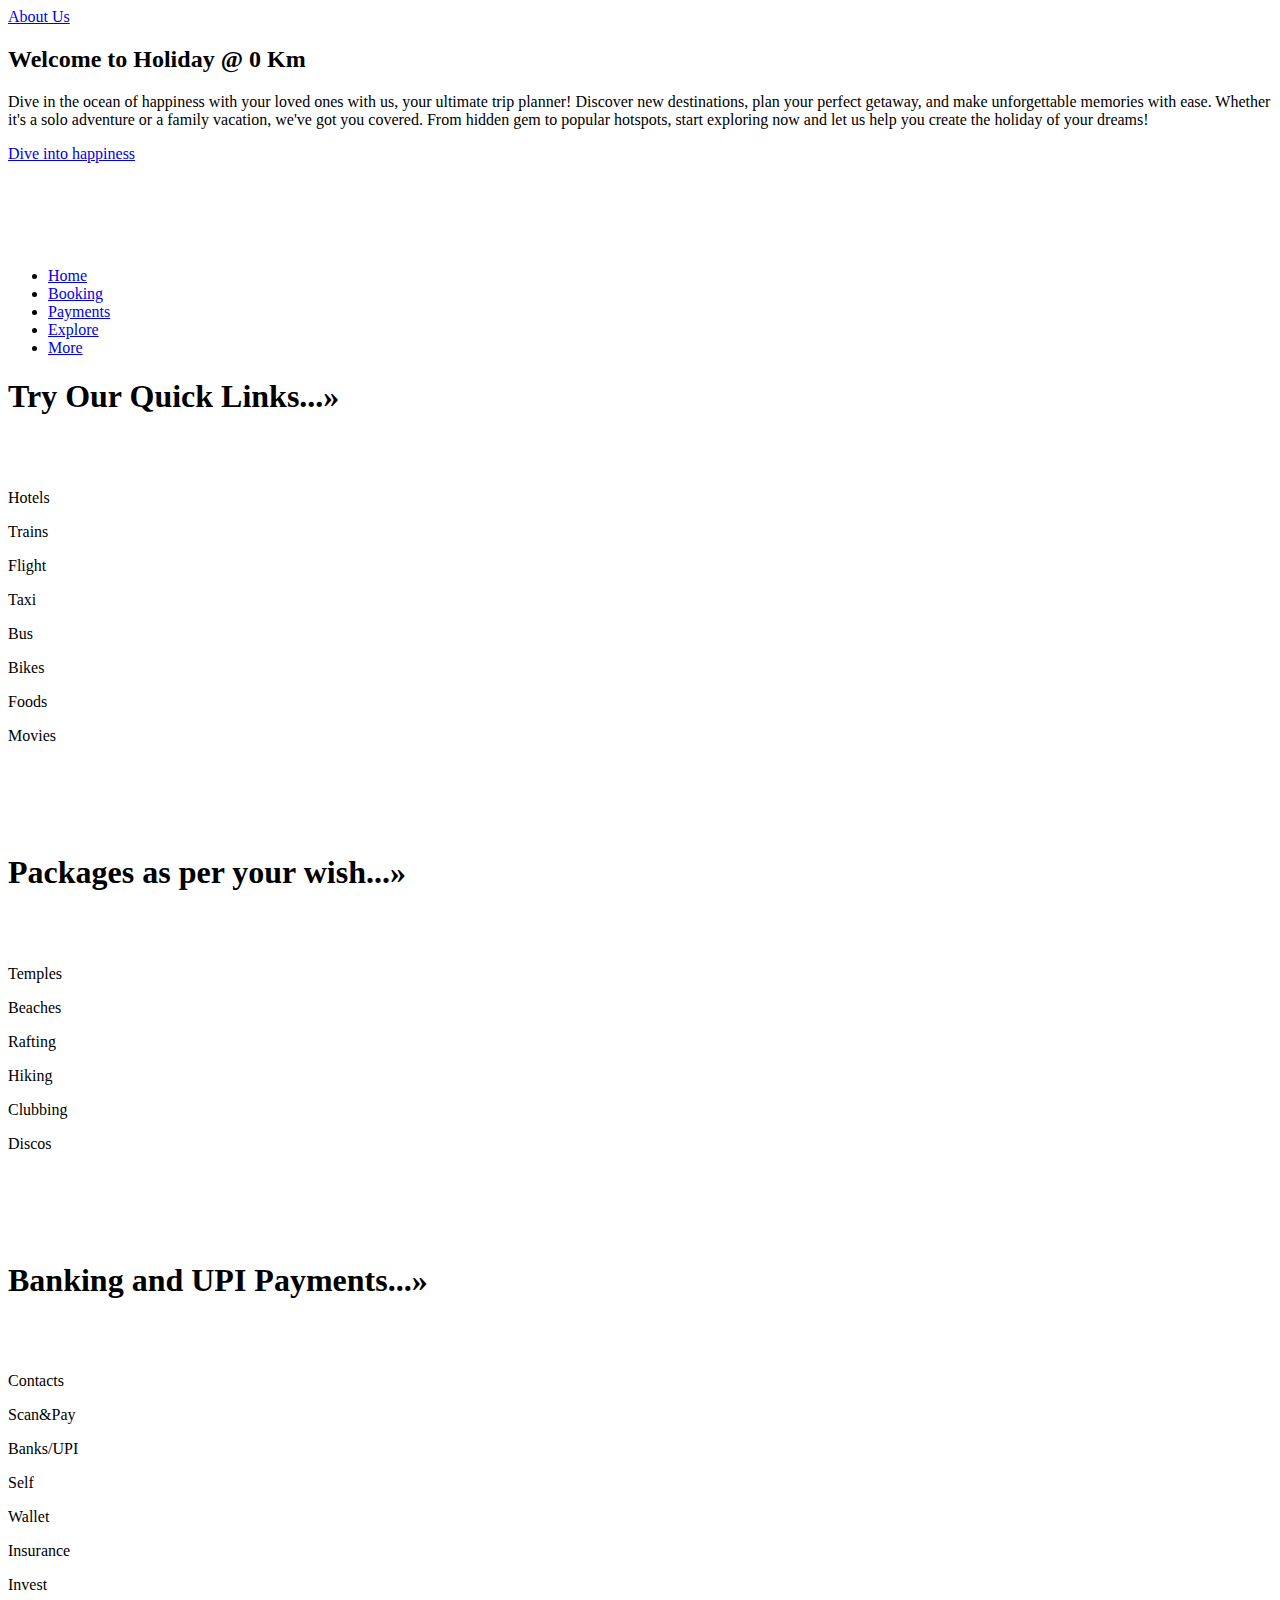
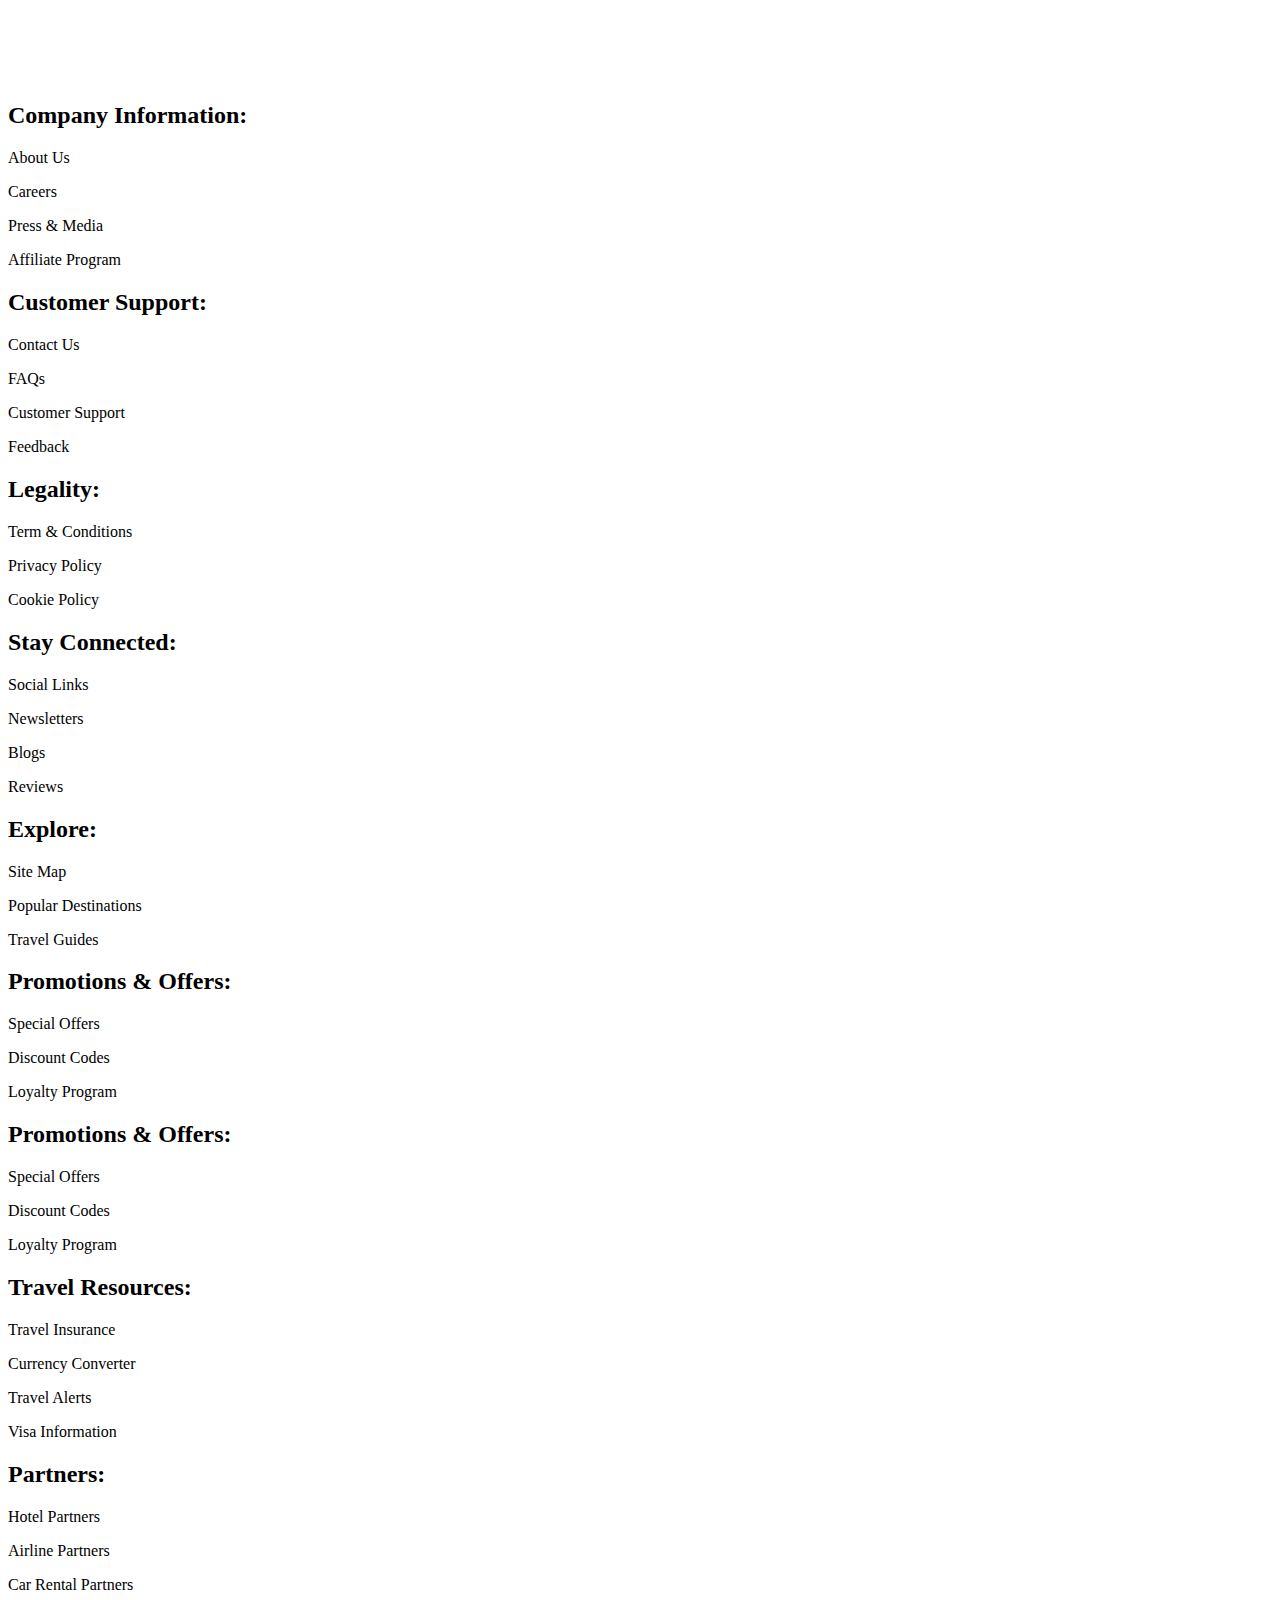
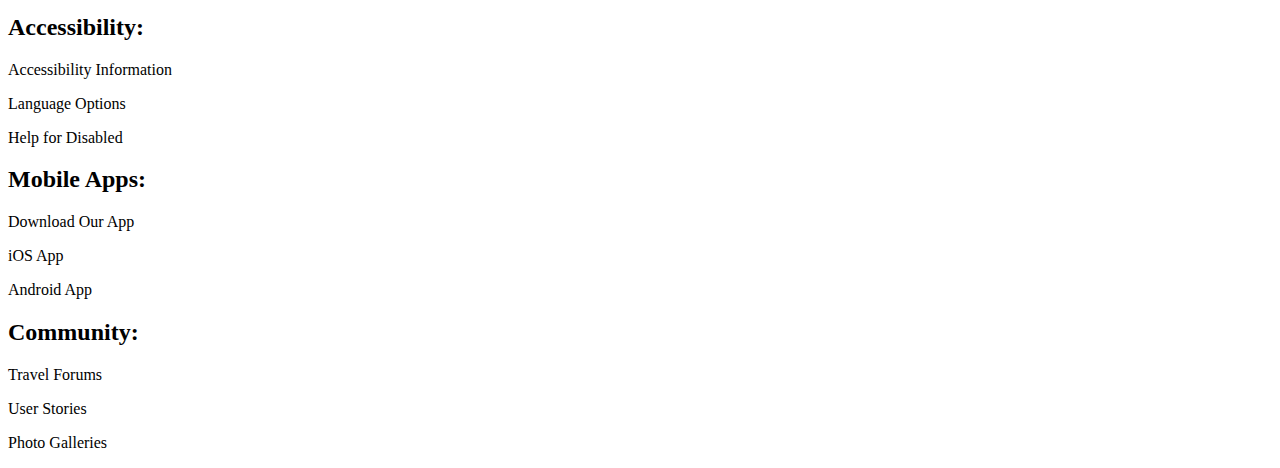
==== index.html @ febde145 "Index file uploaded" ====
<!DOCTYPE html>

<html>
<head>
  <meta name="keywords" content="booking, hotel booking, trip planner">
  <meta name="description" content="We are here plan for your trip that you'll remember for lifetime.">
  <meta name="author" content="Amrit Ranjan">
  <meta http-equiv="CONTENT-TYPE" content="text/html; charset=UTF-8">
  <title>HolidayAt0</title>
  <link rel="website icon" type="png" href="/storage/emulated/0/Pictures/Picsart/Picsart_24-06-14_05-33-51-232.png">
  <link src="http://maxcdn.bootstrapcdn.com/font-awesome/4.1.0/css/font-awesome.min.css" rel="stylesheet">
  <link rel="stylesheet" href="https://cdnjs.cloudflare.com/ajax/libs/font-awesome/6.5.2/css/all.min.css" integrity="sha512-SnH5WK+bZxgPHs44uWIX+LLJAJ9/2PkPKZ5QiAj6Ta86w+fsb2TkcmfRyVX3pBnMFcV7oQPJkl9QevSCWr3W6A==" crossorigin="anonymous" referrerpolicy="no-referrer" />
  <link rel="stylesheet" href="HolidayAt0.css">

</head>
<body>
  <div class="bg">
  <div class="nav">
    <i class="fa-solid fa-location-dot" id="location-btn"></i>
    <div id="location-info" class="location-info"></div>
    <div class="about-btn"><a href="More.html">About Us</a></div>
  </div>
  <div class="welcome">
    <h2>Welcome to Holiday @ 0 Km</h2>
  </div>
  <div class="message">
    <p>Dive in the ocean of happiness with your loved ones with us, your ultimate trip planner! Discover new destinations, plan your perfect getaway, and make unforgettable memories with ease. Whether it's a solo adventure or a family vacation, we've got you covered. From hidden gem to popular hotspots, start exploring now and let us help you create the holiday of your dreams!</p>
  </div>
  <div class="explore-btn">
    <p><a href="Explore.html">Dive into happiness</a></p>
  </div>
  </div>
  <br><br><br><br>
  
  <nav>
    <ul>
      <li><a href="Holidayat0.html"><i class="fa-solid fa-house"></i>Home</a></li>
      <li><a href="Booking.html"><i class="fa-solid fa-bed"></i>Booking</a></li>
      <li><a href="Payment.html"><i class="fa-solid fa-money-bill-1-wave"></i>Payments</a></li>
      <li><a href="Explore.html"><i class="fa-solid fa-magnifying-glass"></i>Explore</a></li>
      <li><a href="More.html"><i class="fa-solid fa-ellipsis-vertical"></i>More</a></li>
    </ul>
  </nav>
  
  
  <div class="links">
    <h1>Try Our Quick Links...»</h1>
    <br><br>
    <div class="ready-made">
      
      <div class="box">
    <i class="fa-solid fa-hotel"></i><p>Hotels</p></div>
      
      <div class="box">
    <i class="fa-solid fa-train"></i><p>Trains</p></div>
      
      <div class="box">
      <i class="fa-solid fa-plane-departure"></i><p>Flight</p></div>
      
      
      <div class="box">
    <i class="fa-solid fa-taxi"></i><p>Taxi</p></div>
        
      <div class="box">
      <i class="fa-solid fa-bus"></i><p>Bus</p></div>
      
      
        <div class="box">
    <i class="fa-solid fa-motorcycle"></i><p>Bikes</p></div>
          
          <div class="box">
    <i class="fa-solid fa-utensils"></i><p>Foods</p></div>
            
            <div class="box">
    <i class="fa-solid fa-film"></i><p>Movies</p></div>
    </div>
  </div>
  <br><br><br><br>
  
  <div class="Packages">
    <h1>Packages as per your wish...»</h1>
    <br><br>
    <div class="ready-made">
      
    <div class="box">
      <i class="fa-solid fa-gopuram"></i><p>Temples</p></div>
    
    <div class="box">
    <i class="fa-solid fa-umbrella-beach"></i><p>Beaches</p></div>
    
      <div class="box">
    <i class="fa-solid fa-person-swimming"></i><p>Rafting</p></div>
    
        <div class="box">
    <i class="fa-solid fa-person-hiking"></i><p>Hiking</p></div>
    
      <div class="box">
      <i class="fa-solid fa-champagne-glasses"></i><p>Clubbing</p></div>
    
    <div class="box">
    <i class="fa-solid fa-drum"></i><p>Discos</p></div>
    </div>
  </div>
  <br><br><br><br>
  
  
  <div class="payments">
    <h1>Banking and UPI Payments...»</h1>
    <br><br>
    <div class="ready-made">
      
    <div class="box">
      <i class="fa-solid fa-id-card"></i><p>Contacts</p></div>
      
      <div class="box">
      <i class="fa-solid fa-qrcode"></i></i><p>Scan&Pay</p></div>
    
    <div class="box">
    <i class="fa-solid fa-building-columns"></i><p>Banks/UPI</p></div>
    
      <div class="box">
        <i class="fa-solid fa-repeat"></i><p>Self</p></div>
      
      <div class="box">
      <i class="fa-solid fa-wallet"></i><p>Wallet</p></div>
    
    <div class="box">
      <i class="fa-solid fa-car-burst"></i><p>Insurance</p></div>
    
    <div class="box">
    <i class="fa-solid fa-money-bill-trend-up"></i><p>Invest</p></div>
  </div>
  <br><br><br><br>
  
  
  <div class="footer">
    <div class="info">
      <h2>Company Information:</h2>
      <p>About Us</p>
      <p>Careers</p>
      <p>Press & Media</p>
        <p>Affiliate Program</p>
    </div>
    
    <div class="support">
      <h2>Customer Support:</h2>
      <p>Contact Us</p>
      <p>FAQs</p>
      <p>Customer Support</p>
        <p>Feedback</p>
    </div>
    
    <div class="legal">
      <h2>Legality:</h2>
      <p>Term & Conditions</p>
      <p>Privacy Policy</p>
      <p>Cookie Policy</p>
    </div>
    
    <div class="social">
      <h2>Stay Connected:</h2>
      <p>Social Links</p>
      <p>Newsletters</p>
      <p>Blogs</p>
      <p>Reviews</p>
    </div>
    
    <div class="explore">
  <h2>Explore:</h2>
  <p>Site Map</p>
  <p>Popular Destinations</p>
  <p>Travel Guides</p>
</div>

<div class="promotions">
  <h2>Promotions & Offers:</h2>
  <p>Special Offers</p>
  <p>Discount Codes</p>
  <p>Loyalty Program</p>
</div>
    
    <div class="promotions">
  <h2>Promotions & Offers:</h2>
  <p>Special Offers</p>
  <p>Discount Codes</p>
  <p>Loyalty Program</p>
</div>

<div class="travel-resources">
  <h2>Travel Resources:</h2>
  <p>Travel Insurance</p>
  <p>Currency Converter</p>
  <p>Travel Alerts</p>
  <p>Visa Information</p>
</div>

<div class="partners">
  <h2>Partners:</h2>
  <p>Hotel Partners</p>
  <p>Airline Partners</p>
  <p>Car Rental Partners</p>
</div>

<div class="accessibility">
  <h2>Accessibility:</h2>
  <p>Accessibility Information</p>
  <p>Language Options</p>
  <p>Help for Disabled</p>
</div>

<div class="mobile-apps">
  <h2>Mobile Apps:</h2>
  <p>Download Our App</p>
  <p>iOS App</p>
  <p>Android App</p>
</div>

<div class="community">
  <h2>Community:</h2>
  <p>Travel Forums</p>
  <p>User Stories</p>
  <p>Photo Galleries</p>
</div>
  </div>
  
  
<script>
    document.getElementById('location-btn').addEventListener('click', function() {
        if (navigator.geolocation) {
            navigator.geolocation.getCurrentPosition(function(position) {
                let lat = position.coords.latitude;
                let lon = position.coords.longitude;
                document.getElementById('location-btn').textContent = 'Lat: ' + lat + ', Long: ' + lon;
            }, function(error) {
                document.getElementById('location-btn').textContent = 'Unable to retrieve location. Error: ' + error.message;
            });
        } else {
            document.getElementById('location-btn').textContent = 'Geolocation is not supported by this browser.';
        }
    });
    </script>
</body>
</html>
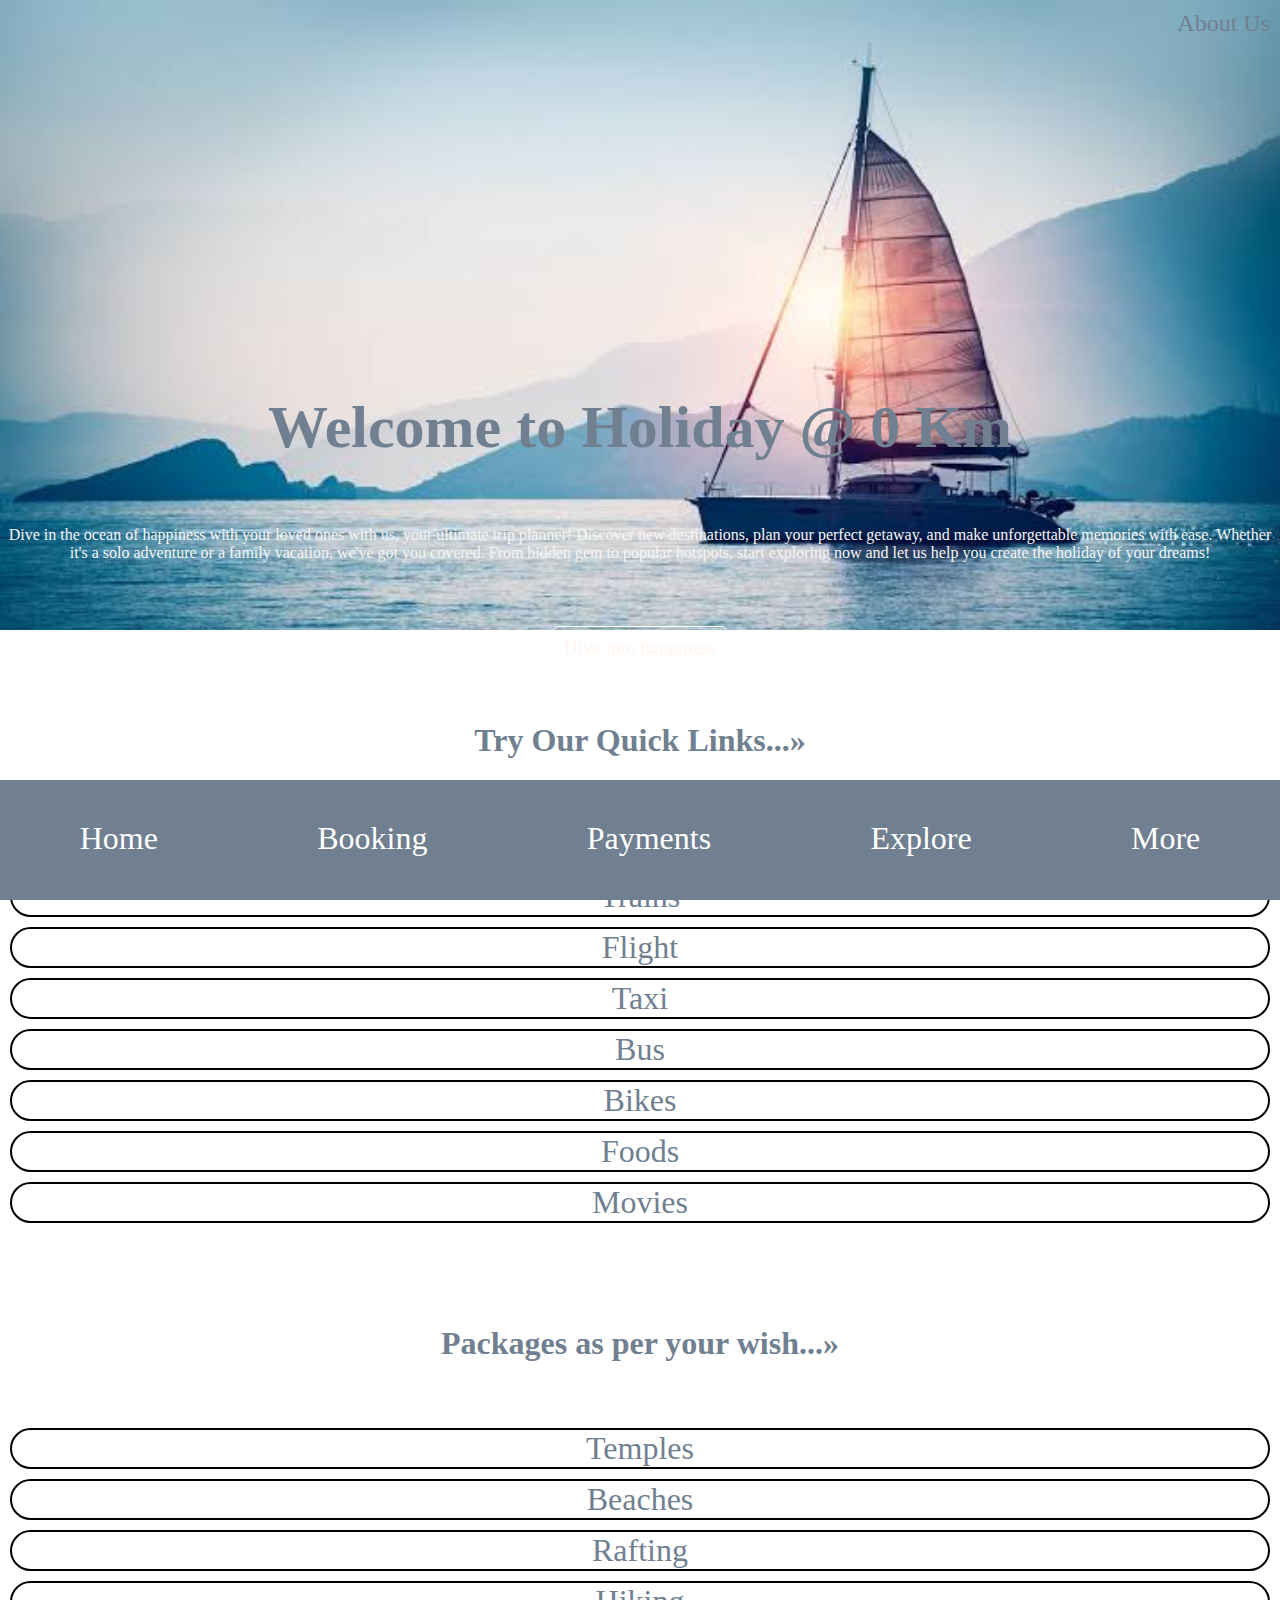
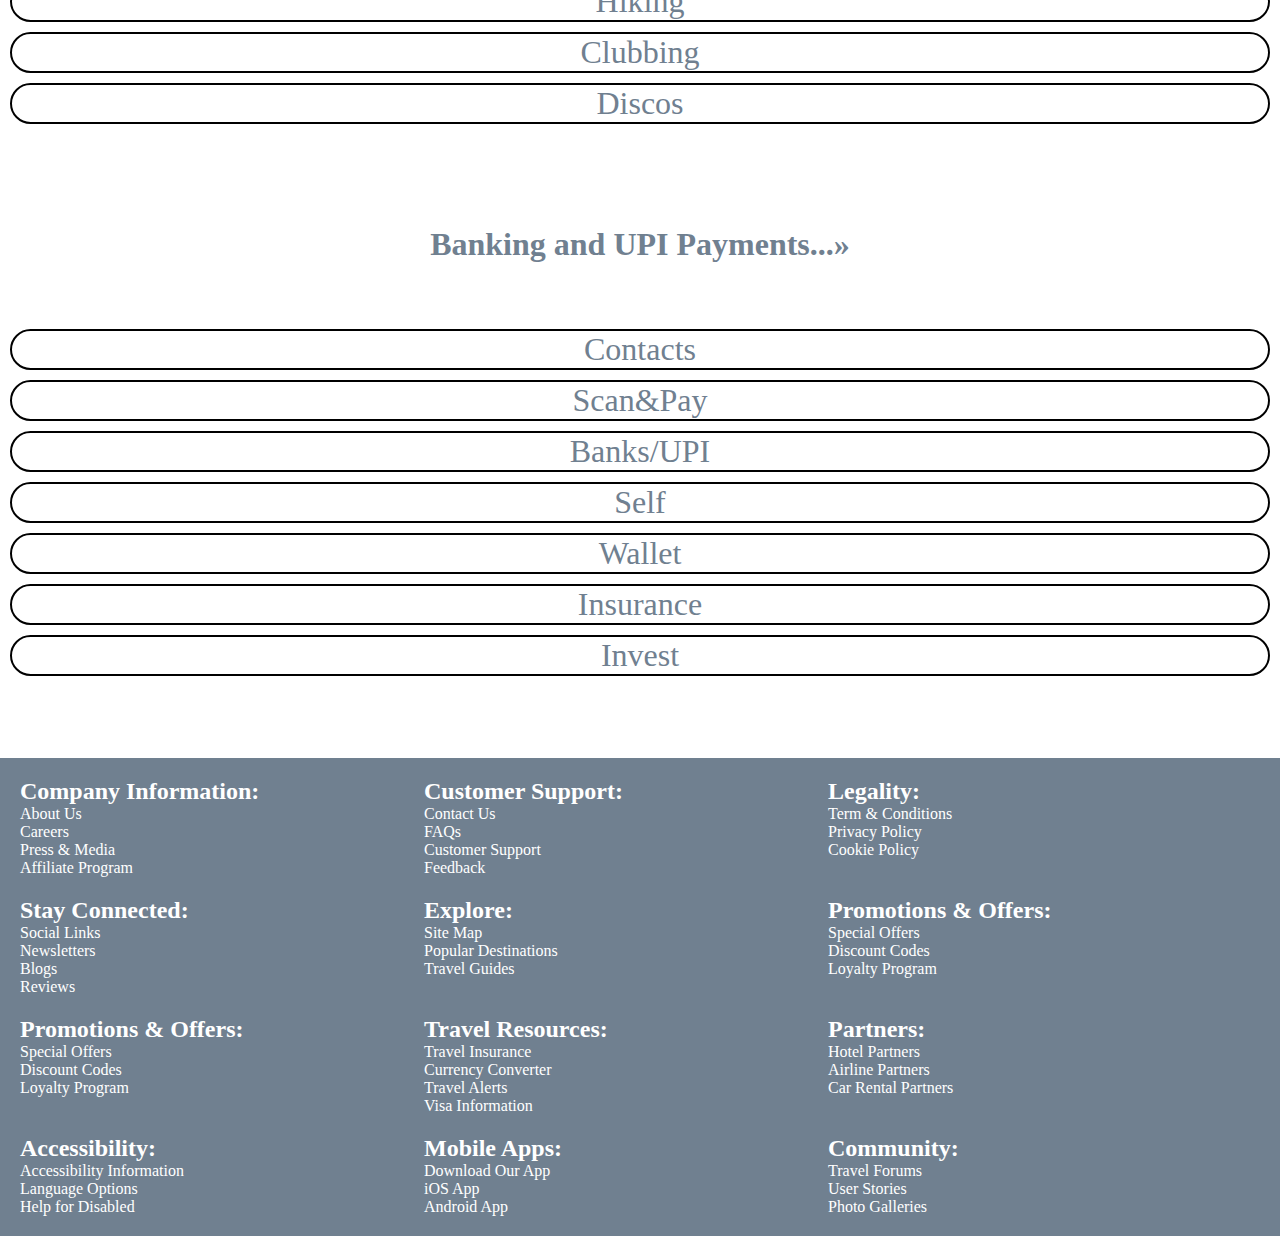
==== commit 773ea2e8: "Update index.html" ====
--- a/index.html
+++ b/index.html
@@ -34,11 +34,11 @@
   
   <nav>
     <ul>
-      <li><a href="Holidayat0.html"><i class="fa-solid fa-house"></i>Home</a></li>
-      <li><a href="Booking.html"><i class="fa-solid fa-bed"></i>Booking</a></li>
-      <li><a href="Payment.html"><i class="fa-solid fa-money-bill-1-wave"></i>Payments</a></li>
-      <li><a href="Explore.html"><i class="fa-solid fa-magnifying-glass"></i>Explore</a></li>
-      <li><a href="More.html"><i class="fa-solid fa-ellipsis-vertical"></i>More</a></li>
+      <li><a href="index.html"><i class="fa-solid fa-house"></i>Home</a></li>
+      <li><a href="booking.html"><i class="fa-solid fa-bed"></i>Booking</a></li>
+      <li><a href="payment.html"><i class="fa-solid fa-money-bill-1-wave"></i>Payments</a></li>
+      <li><a href="explore.html"><i class="fa-solid fa-magnifying-glass"></i>Explore</a></li>
+      <li><a href="more.html"><i class="fa-solid fa-ellipsis-vertical"></i>More</a></li>
     </ul>
   </nav>
   
--- a/HolidayAt0.css
+++ b/HolidayAt0.css
@@ -0,0 +1,149 @@
+*{
+  margin: 0;
+  padding: 0;
+}
+.bg{
+  background-image: url('images (12).jpeg');
+  background-size: cover;
+  height: 630px;
+  width: 100%;
+  text-align: center;
+}
+.nav{
+  width: 100%;
+  display: flex;
+  justify-content: space-between;
+  font-size: 1.5rem;
+}
+.nav i{
+  color: slategrey;
+  margin: 10px;
+}
+.nav i:hover{
+  color: white;
+  font-size: 1.7rem;
+}
+.location-info{
+  color: slategrey
+}
+.about-btn{
+  color: slategrey;
+  margin: 10px;
+}
+.about-btn a{
+  text-decoration: none;
+  color: slategrey;
+}
+.about-btn a:hover{
+  color: white;
+  font-size: 1.7rem;
+}
+.welcome{
+  margin-top: 27%;
+  display: flex;
+  justify-content: space-around;
+  color: slategrey;
+  font-size: 2.5rem;
+}
+.message{
+  color: whitesmoke;
+  margin-top: 5%;
+}
+.welcome:hover{
+  color: seashell;
+}
+.explore-btn{
+  margin-top: 5%;
+  display: flex;
+  justify-content: space-around;
+}
+.explore-btn p{
+  font-size: 1.2rem;
+  color: seashell;
+  border: 1.5px solid white;
+  border-radius: 5px;
+  padding: 10px;
+  background: transparent;
+}
+.explore-btn a{
+  text-decoration: none;
+  color: seashell;
+}
+.explore-btn p:hover{
+  color: white;
+  background-color: slategrey;
+}
+nav{
+  background-color: slategrey;
+  height: 120px;
+  width: 100%;
+  text-align: center;
+  position: fixed;
+  bottom: 0;
+}
+nav ul{
+  list-style: none;
+  display: flex;
+  justify-content: space-around;
+}
+nav a{
+  text-decoration: none;
+  color: white;
+}
+nav li a{
+  margin-top: 40px;
+  color: white;
+  font-size: 2rem;
+  display: flex;
+  flex-direction: column;
+}
+nav li a:hover{
+  color: black;
+  filter: blur(10px);
+}
+.links h1{
+  margin: 20px;
+  text-align: center;
+  color: slategrey
+}
+.box{
+  border: 2px solid black;
+  border-radius: 70px;
+  margin: 10px;
+}
+.box:hover{
+  color: white;
+  font-size: 12rem;
+  background-color: slategrey;
+}
+.Packages h1{
+  margin: 20px;
+  text-align: center;
+  color: slategrey
+}
+.ready-made{
+  font-size: 8rem;
+  color: slategrey;
+  text-align: center;
+}
+.ready-made p{
+  font-size: 2rem;
+}
+.payments h1{
+  margin: 20px;
+  text-align: center;
+  color: slategrey
+}
+.footer{
+  display: flex;
+  flex-wrap: wrap;
+  width: 100%;
+  height: 100%;
+  background-color: slategrey;
+  color: white;
+  padding: 10px;
+}
+.footer div{
+  width: 30%;
+  margin: 10px;
+}
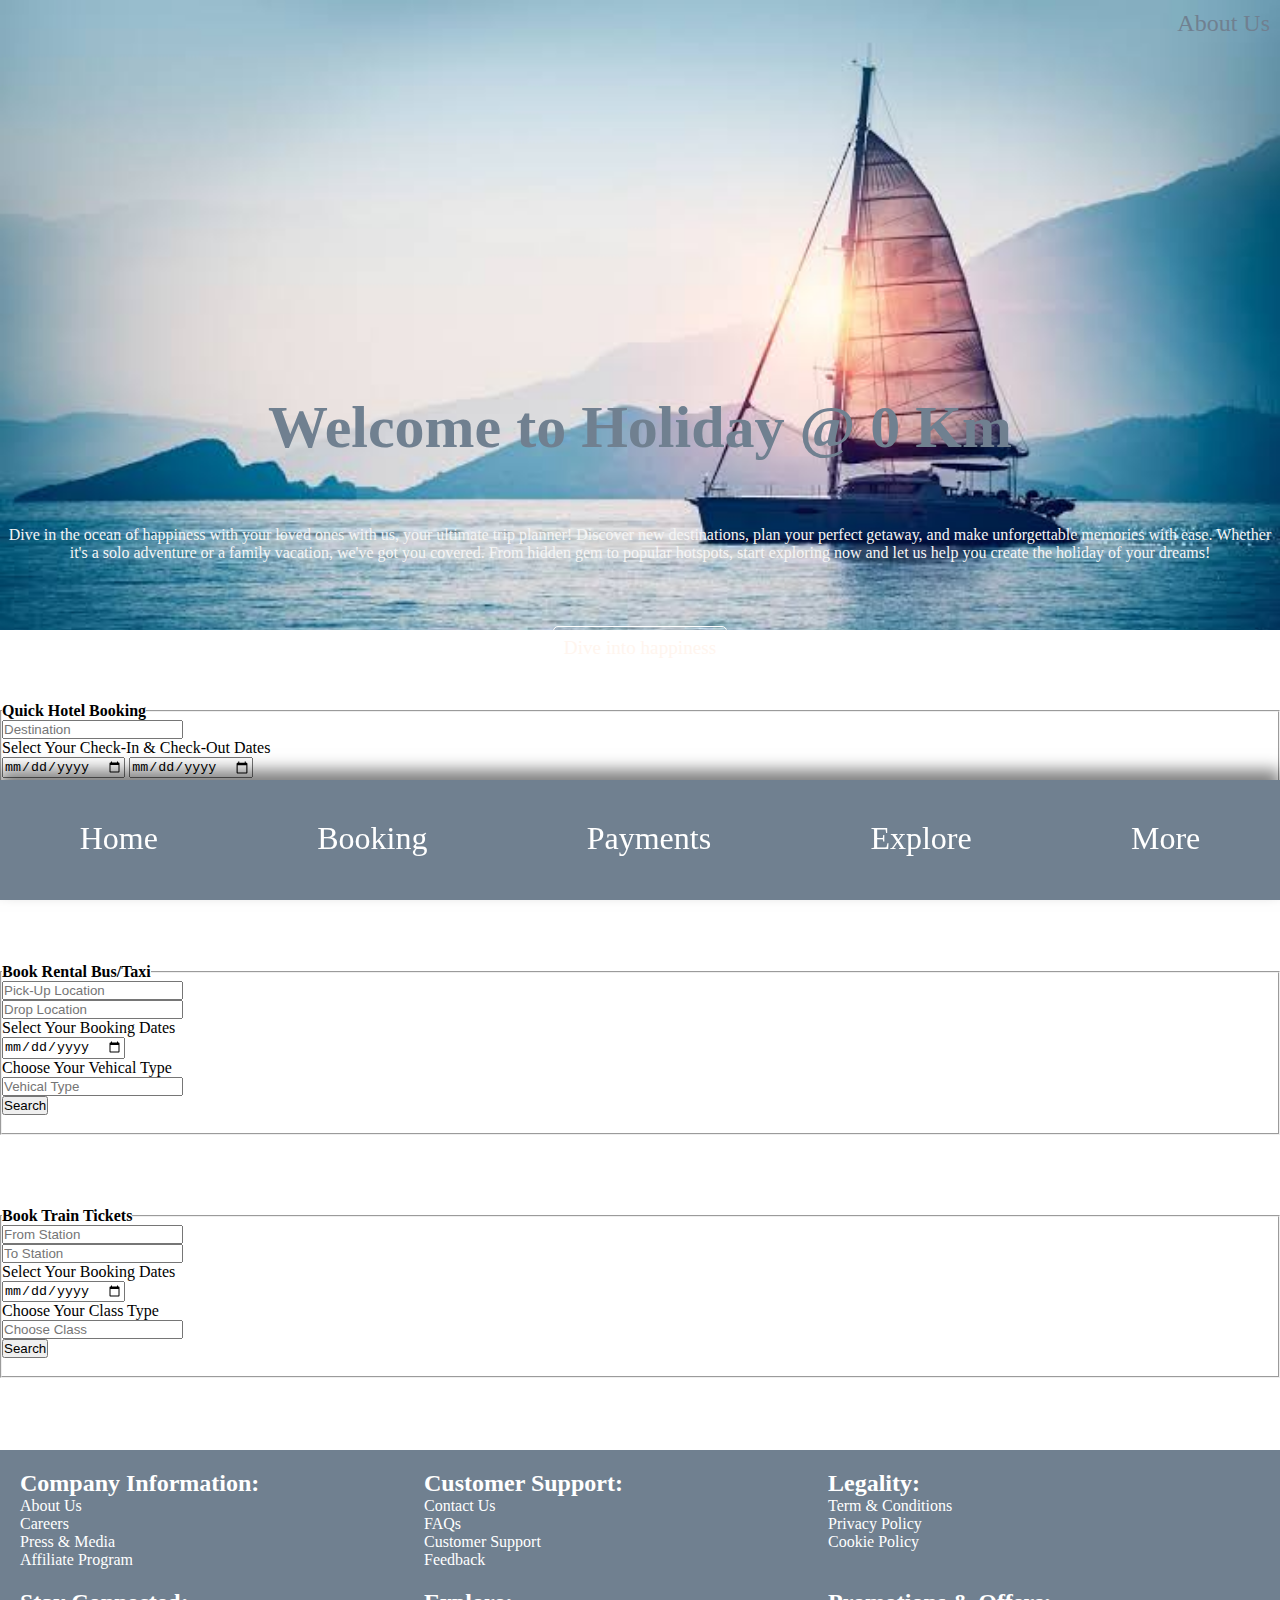
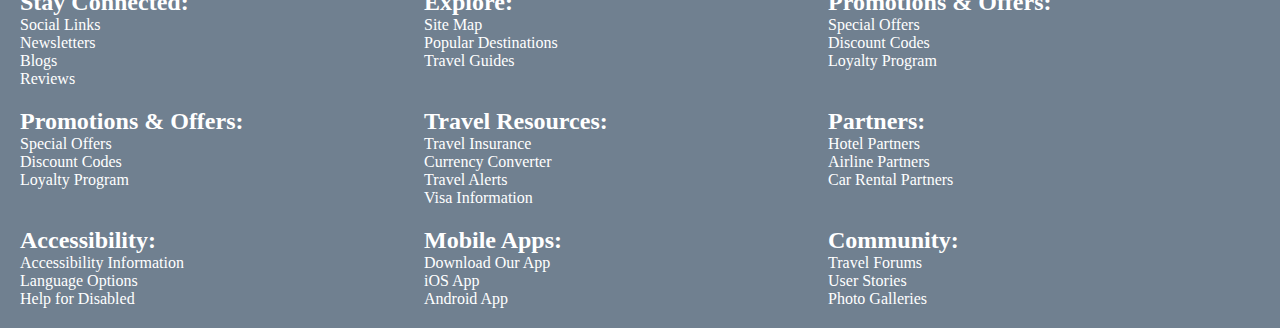
==== commit 81274405: "Change of index.html" ====
--- a/index.html
+++ b/index.html
@@ -18,7 +18,7 @@
   <div class="nav">
     <i class="fa-solid fa-location-dot" id="location-btn"></i>
     <div id="location-info" class="location-info"></div>
-    <div class="about-btn"><a href="More.html">About Us</a></div>
+    <div class="about-btn"><a href="more.html">About Us</a></div>
   </div>
   <div class="welcome">
     <h2>Welcome to Holiday @ 0 Km</h2>
@@ -27,7 +27,7 @@
     <p>Dive in the ocean of happiness with your loved ones with us, your ultimate trip planner! Discover new destinations, plan your perfect getaway, and make unforgettable memories with ease. Whether it's a solo adventure or a family vacation, we've got you covered. From hidden gem to popular hotspots, start exploring now and let us help you create the holiday of your dreams!</p>
   </div>
   <div class="explore-btn">
-    <p><a href="Explore.html">Dive into happiness</a></p>
+    <p><a href="explore.html">Dive into happiness</a></p>
   </div>
   </div>
   <br><br><br><br>
@@ -42,95 +42,254 @@
     </ul>
   </nav>
   
-  
-  <div class="links">
-    <h1>Try Our Quick Links...»</h1>
-    <br><br>
-    <div class="ready-made">
-      
-      <div class="box">
-    <i class="fa-solid fa-hotel"></i><p>Hotels</p></div>
-      
-      <div class="box">
-    <i class="fa-solid fa-train"></i><p>Trains</p></div>
-      
-      <div class="box">
-      <i class="fa-solid fa-plane-departure"></i><p>Flight</p></div>
-      
-      
-      <div class="box">
-    <i class="fa-solid fa-taxi"></i><p>Taxi</p></div>
-        
-      <div class="box">
-      <i class="fa-solid fa-bus"></i><p>Bus</p></div>
-      
-      
-        <div class="box">
-    <i class="fa-solid fa-motorcycle"></i><p>Bikes</p></div>
-          
-          <div class="box">
-    <i class="fa-solid fa-utensils"></i><p>Foods</p></div>
-            
-            <div class="box">
-    <i class="fa-solid fa-film"></i><p>Movies</p></div>
-    </div>
-  </div>
+  <fieldset>
+    <legend><strong>Quick Hotel Booking</strong></legend>
+  <div class="city-name">
+  <input placeholder="Destination" type="input" list="city" class="city">
+  <datalist id="city">
+ <!-- Tier 1 Cities -->
+<option value="Mumbai"></option>
+<option value="Delhi"></option>
+<option value="New Delhi"></option>
+<option value="Bengaluru"></option>
+<option value="Hyderabad"></option>
+<option value="Chennai"></option>
+<option value="Kolkata"></option>
+<option value="Pune"></option>
+<option value="Ahmedabad"></option>
+
+<!-- Tier 2 Cities -->
+<option value="Jaipur"></option>
+<option value="Lucknow"></option>
+<option value="Kanpur"></option>
+<option value="Nagpur"></option>
+<option value="Indore"></option>
+<option value="Bhopal"></option>
+<option value="Patna"></option>
+<option value="Ludhiana"></option>
+<option value="Coimbatore"></option>
+<option value="Agra"></option>
+<option value="Kochi"></option>
+<option value="Visakhapatnam"></option>
+<option value="Surat"></option>
+<option value="Vadodara"></option>
+<option value="Ranchi"></option>
+<option value="Varanasi"></option>
+<option value="Gurgaon"></option>
+<option value="Noida"></option>
+
+<!-- Tier 3 Cities -->
+<option value="Ajmer"></option>
+<option value="Gwalior"></option>
+<option value="Jabalpur"></option>
+<option value="Udaipur"></option>
+<option value="Kota"></option>
+<option value="Mysore"></option>
+<option value="Jamshedpur"></option>
+<option value="Rajkot"></option>
+<option value="Thiruvananthapuram"></option>
+<option value="Vijayawada"></option>
+<option value="Raipur"></option>
+<option value="Allahabad (Prayagraj)"></option>
+<option value="Bhubaneswar"></option>
+<option value="Ara"></option>
+<option value="Sasaram"></option>
+<option value="Buxar"></option>
+<option value="Haldwani"></option>
+<option value="Pondicherry"></option></datalist></div>
+    
+    <div class="select-date">
+      <p>Select Your Check-In & Check-Out Dates</p>
+    <input type="date" placeholder="Check-In" class="date">
+    <input type="date" placeholder="Check-Out" class="date">
+    
+  </div>
+    <div class="people-count">
+      <p>Guest & Room</p>
+      <input placeholder="No. of Guest, room">
+    </div>
+    <div class="room-type">
+      <p>Choose Your Room Type</p>
+      <input placeholder="Room Type" list="type">
+      <datalist id="type">
+        <option value="Standard(₹700-900)"></option>
+        <option value="Premium (₹1200-1500)"></option>
+        <option value="Suit Rooms (₹2000-2500)"></option>
+    </div>
+    
+    <div class="S-btn"><button type="search" class="search-btn">Search</button></div>
+    
+    <br>
+    
+  </fieldset>
   <br><br><br><br>
-  
-  <div class="Packages">
-    <h1>Packages as per your wish...»</h1>
-    <br><br>
-    <div class="ready-made">
-      
-    <div class="box">
-      <i class="fa-solid fa-gopuram"></i><p>Temples</p></div>
-    
-    <div class="box">
-    <i class="fa-solid fa-umbrella-beach"></i><p>Beaches</p></div>
-    
-      <div class="box">
-    <i class="fa-solid fa-person-swimming"></i><p>Rafting</p></div>
-    
-        <div class="box">
-    <i class="fa-solid fa-person-hiking"></i><p>Hiking</p></div>
-    
-      <div class="box">
-      <i class="fa-solid fa-champagne-glasses"></i><p>Clubbing</p></div>
-    
-    <div class="box">
-    <i class="fa-solid fa-drum"></i><p>Discos</p></div>
-    </div>
-  </div>
+    
+    
+    
+    <fieldset>
+    <legend><strong>Book Rental Bus/Taxi</strong></legend>
+  <div class="bus/taxi">
+  <input placeholder="Pick-Up Location" type="input" list="city" class="city">
+    <div><i class="fa-solid fa-angles-down"></i></div>
+    <input placeholder="Drop Location" type="input" list="city" class="city">
+  <datalist id="city">
+ <!-- Tier 1 Cities -->
+<option value="Mumbai"></option>
+<option value="Delhi"></option>
+<option value="New Delhi"></option>
+<option value="Bengaluru"></option>
+<option value="Hyderabad"></option>
+<option value="Chennai"></option>
+<option value="Kolkata"></option>
+<option value="Pune"></option>
+<option value="Ahmedabad"></option>
+
+<!-- Tier 2 Cities -->
+<option value="Jaipur"></option>
+<option value="Lucknow"></option>
+<option value="Kanpur"></option>
+<option value="Nagpur"></option>
+<option value="Indore"></option>
+<option value="Bhopal"></option>
+<option value="Patna"></option>
+<option value="Ludhiana"></option>
+<option value="Coimbatore"></option>
+<option value="Agra"></option>
+<option value="Kochi"></option>
+<option value="Visakhapatnam"></option>
+<option value="Surat"></option>
+<option value="Vadodara"></option>
+<option value="Ranchi"></option>
+<option value="Varanasi"></option>
+<option value="Gurgaon"></option>
+<option value="Noida"></option>
+
+<!-- Tier 3 Cities -->
+<option value="Ajmer"></option>
+<option value="Gwalior"></option>
+<option value="Jabalpur"></option>
+<option value="Udaipur"></option>
+<option value="Kota"></option>
+<option value="Mysore"></option>
+<option value="Jamshedpur"></option>
+<option value="Rajkot"></option>
+<option value="Thiruvananthapuram"></option>
+<option value="Vijayawada"></option>
+<option value="Raipur"></option>
+<option value="Allahabad (Prayagraj)"></option>
+<option value="Bhubaneswar"></option>
+<option value="Ara"></option>
+<option value="Sasaram"></option>
+<option value="Buxar"></option>
+<option value="Haldwani"></option>
+<option value="Pondicherry"></option></datalist></div>
+    
+    <div class="select-date">
+      <p>Select Your Booking Dates</p>
+    <input type="date" placeholder="booking-date" class="date">
+    
+  </div>
+    
+    <div class="vehical-type">
+      <p>Choose Your Vehical Type</p>
+      <input placeholder="Vehical Type" list="v-type">
+      <datalist id="v-type">
+        <option value="Bike"></option>
+        <option value="Taxi"></option>
+        <option value="Bus"></option>
+    </div>
+    
+    <div class="S-btn"><button type="search" class="search-btn">Search</button></div>
+    
+    <br>
+    
+  </fieldset>
   <br><br><br><br>
   
-  
-  <div class="payments">
-    <h1>Banking and UPI Payments...»</h1>
-    <br><br>
-    <div class="ready-made">
-      
-    <div class="box">
-      <i class="fa-solid fa-id-card"></i><p>Contacts</p></div>
-      
-      <div class="box">
-      <i class="fa-solid fa-qrcode"></i></i><p>Scan&Pay</p></div>
-    
-    <div class="box">
-    <i class="fa-solid fa-building-columns"></i><p>Banks/UPI</p></div>
-    
-      <div class="box">
-        <i class="fa-solid fa-repeat"></i><p>Self</p></div>
-      
-      <div class="box">
-      <i class="fa-solid fa-wallet"></i><p>Wallet</p></div>
-    
-    <div class="box">
-      <i class="fa-solid fa-car-burst"></i><p>Insurance</p></div>
-    
-    <div class="box">
-    <i class="fa-solid fa-money-bill-trend-up"></i><p>Invest</p></div>
-  </div>
+  <fieldset>
+    <legend><strong>Book Train Tickets</strong></legend>
+  <div class="train">
+  <input placeholder="From Station" type="input" list="station" class="city">
+    <div><i class="fa-solid fa-angles-down"></i></div>
+    <input placeholder="To Station" type="input" list="station" class="city">
+  <datalist id="station">
+    <!-- Tier 1 Cities -->
+<option value="Mumbai-CSTM"></option>
+<option value="Delhi-NDLS"></option>
+<option value="Bengaluru-SBC"></option>
+<option value="Hyderabad-HYB"></option>
+<option value="Chennai-MAS"></option>
+<option value="Kolkata-HWH"></option>
+<option value="Pune-PUNE"></option>
+<option value="Ahmedabad-ADI"></option>
+
+<!-- Tier 2 Cities -->
+<option value="Jaipur-JP"></option>
+<option value="Lucknow-LKO"></option>
+<option value="Kanpur-CNB"></option>
+<option value="Nagpur-NGP"></option>
+<option value="Indore-INDB"></option>
+<option value="Bhopal-BPL"></option>
+<option value="Patna-PNBE"></option>
+<option value="Ludhiana-LDH"></option>
+<option value="Coimbatore-CBE"></option>
+<option value="Agra-AGC"></option>
+<option value="Kochi-ERS"></option>
+<option value="Visakhapatnam-VSKP"></option>
+<option value="Surat-ST"></option>
+<option value="Vadodara-BRC"></option>
+<option value="Ranchi-RNC"></option>
+<option value="Varanasi-BSB"></option>
+<option value="Gurgaon-GGN"></option>
+<option value="Noida-NOIDA"></option> <!-- Noida shares railway services with Delhi, usually coded as NDLS -->
+
+<!-- Tier 3 Cities -->
+<option value="Ajmer-AII"></option>
+<option value="Gwalior-GWL"></option>
+<option value="Jabalpur-JBP"></option>
+<option value="Udaipur-UDZ"></option>
+<option value="Kota-KOTA"></option>
+<option value="Mysore-MYS"></option>
+<option value="Jamshedpur-TATA"></option>
+<option value="Rajkot-RJT"></option>
+<option value="Thiruvananthapuram-TVC"></option>
+<option value="Vijayawada-BZA"></option>
+<option value="Raipur-R"></option>
+<option value="Allahabad (Prayagraj)-PRYJ"></option>
+<option value="Bhubaneswar-BBS"></option>
+<option value="Ara-ARA"></option>
+<option value="Sasaram-SSM"></option>
+<option value="Buxar-BXR"></option>
+<option value="Haldwani-HLW"></option>
+<option value="Pondicherry-PDY"></option></datalist></div>
+    
+    <div class="select-date">
+      <p>Select Your Booking Dates</p>
+    <input type="date" placeholder="booking-date" class="date">
+    
+  </div>
+    
+    <div class="class-type">
+      <p>Choose Your Class Type</p>
+      <input placeholder="Choose Class" list="c-type">
+      <datalist id="c-type">
+        <option value="1A-First AC"></option>
+<option value="2A-Second AC"></option>
+<option value="3A-Third AC"></option>
+<option value="CC-AC Chair Car"></option>
+<option value="SL-Sleeper Class"></option>
+<option value="2S-Second Seating"></option>
+<option value="EC-Executive Class"></option>
+<option value="GN-General Unreserved"></option>
+    </div>
+    
+    <div class="S-btn"><button type="search" class="search-btn">Search</button></div>
+    
+    <br>
+    
+  </fieldset>
   <br><br><br><br>
+  
   
   
   <div class="footer">
@@ -223,21 +382,30 @@
 </div>
   </div>
   
-  
-<script>
-    document.getElementById('location-btn').addEventListener('click', function() {
+  <script>
+    document.getElementById('location-btn').addEventListener('click', function () {
         if (navigator.geolocation) {
-            navigator.geolocation.getCurrentPosition(function(position) {
+            navigator.geolocation.getCurrentPosition(function (position) {
                 let lat = position.coords.latitude;
                 let lon = position.coords.longitude;
-                document.getElementById('location-btn').textContent = 'Lat: ' + lat + ', Long: ' + lon;
-            }, function(error) {
+                // Nominatim API ko call karo
+                fetch(`https://nominatim.openstreetmap.org/reverse?lat=${lat}&lon=${lon}&format=json`)
+                    .then(response => response.json())
+                    .then(data => {
+                        let cityName = data.address.city || data.address.town || data.address.village || "City not found";
+                        document.getElementById('location-btn').textContent = cityName;
+                    })
+                    .catch(error => {
+                        document.getElementById('location-btn').textContent = 'Error: ' + error.message;
+                    });
+            }, function (error) {
                 document.getElementById('location-btn').textContent = 'Unable to retrieve location. Error: ' + error.message;
             });
         } else {
             document.getElementById('location-btn').textContent = 'Geolocation is not supported by this browser.';
         }
     });
-    </script>
+</script>
+
 </body>
 </html>
--- a/HolidayAt0.css
+++ b/HolidayAt0.css
@@ -80,6 +80,7 @@
   text-align: center;
   position: fixed;
   bottom: 0;
+  box-shadow: 0 -10px 15px rgba(0, 0, 0, 0.5);
 }
 nav ul{
   list-style: none;
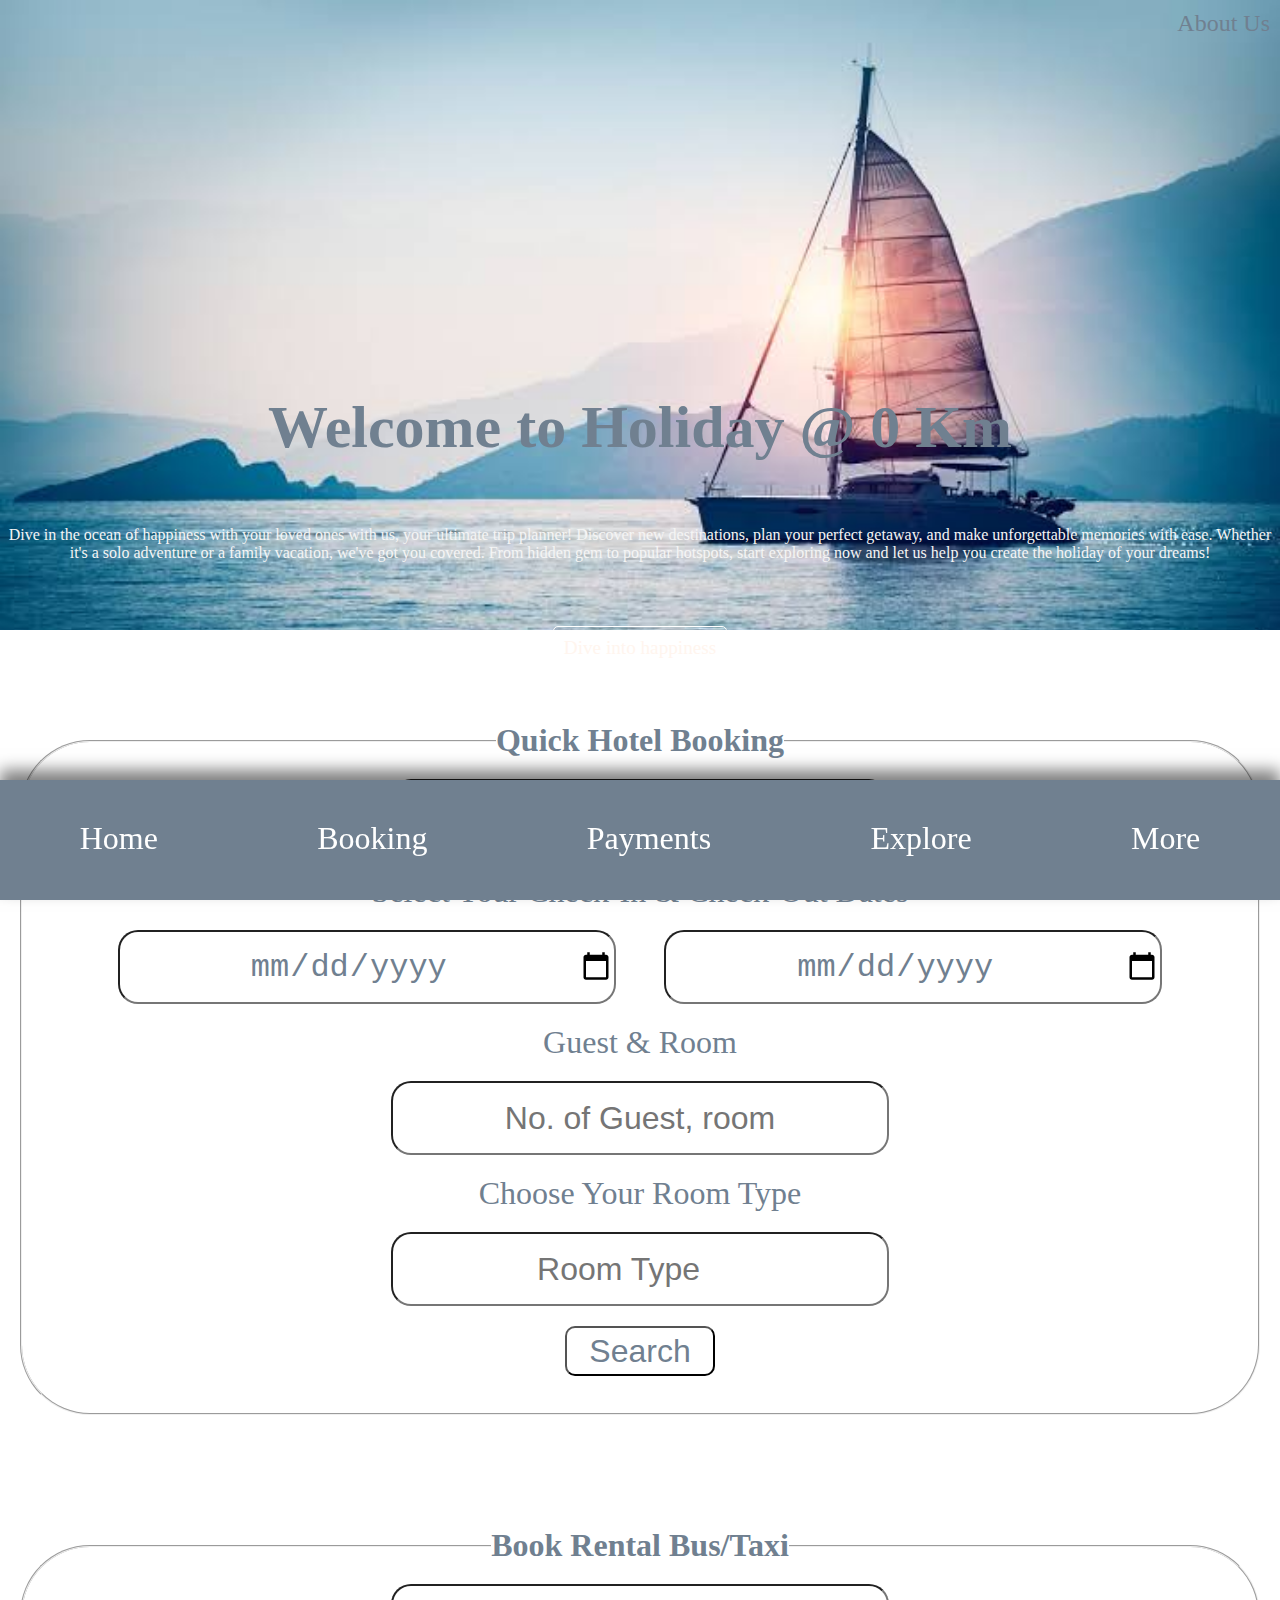
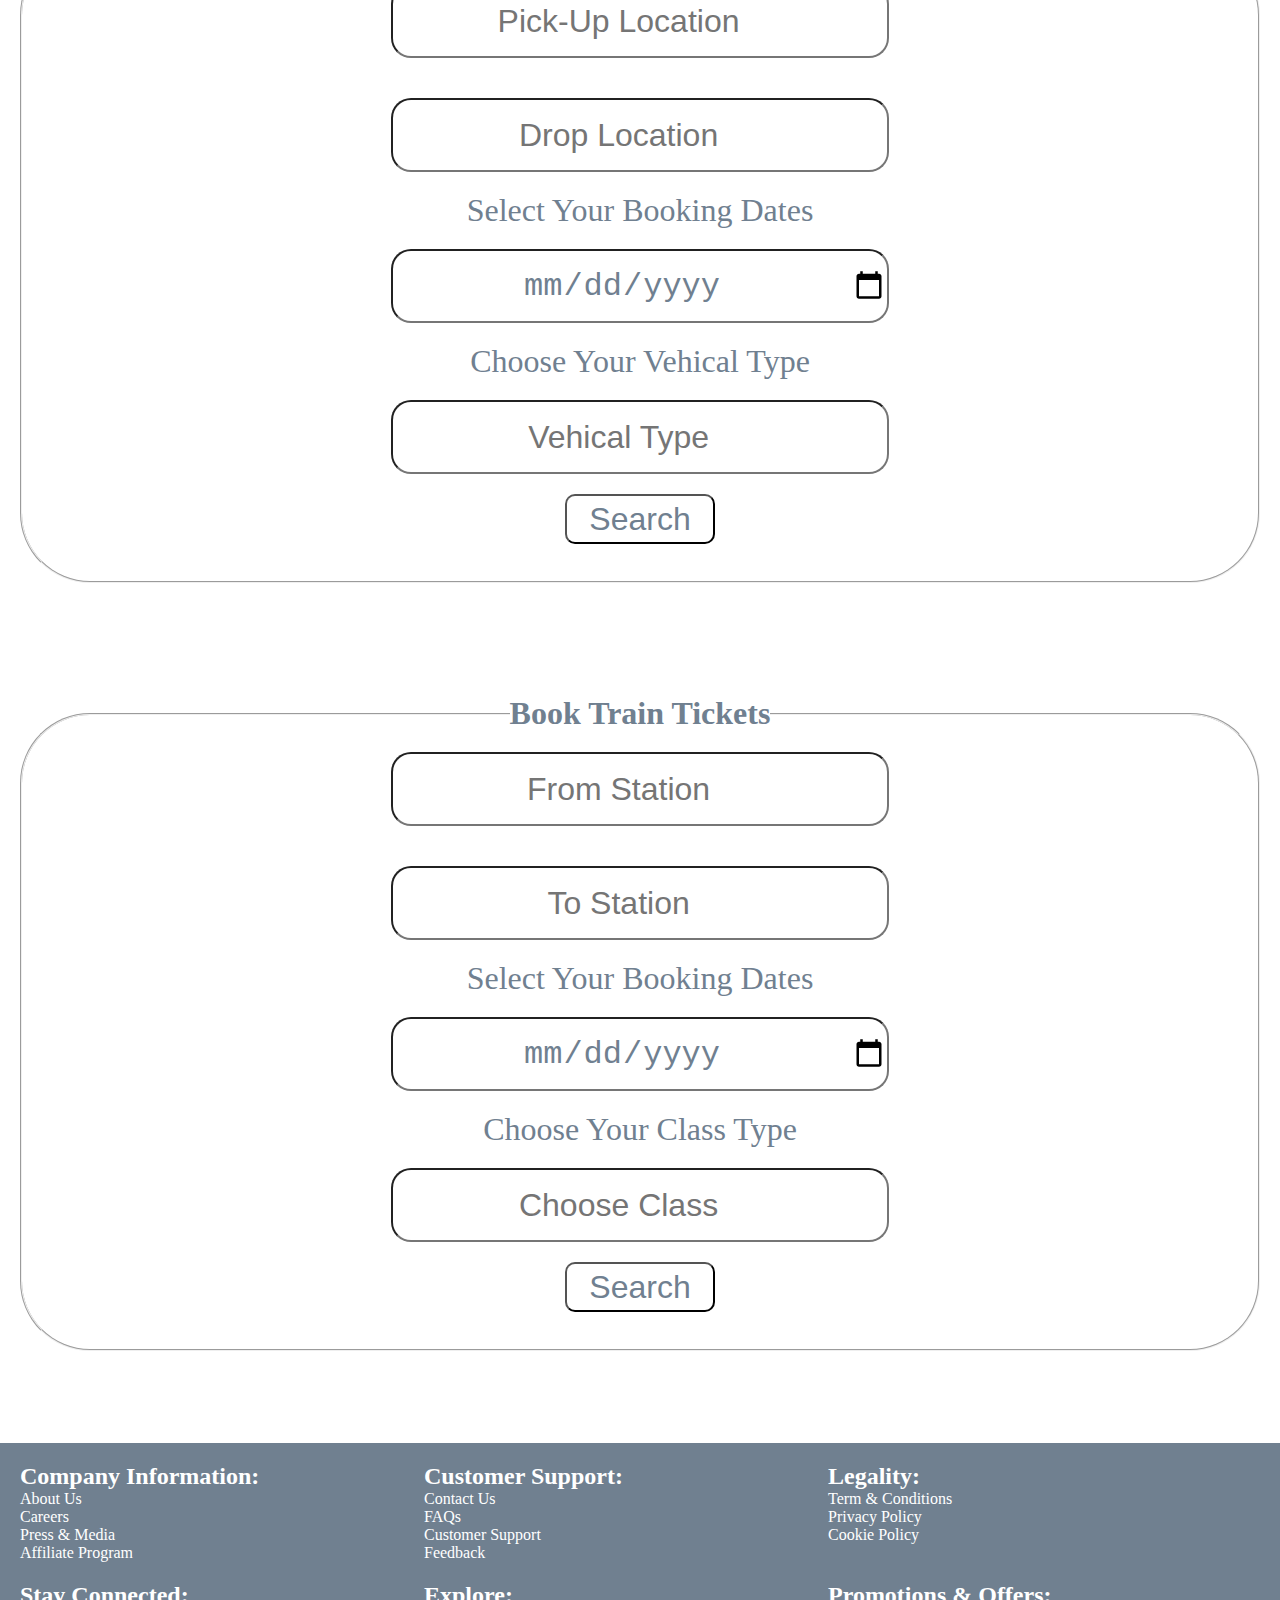
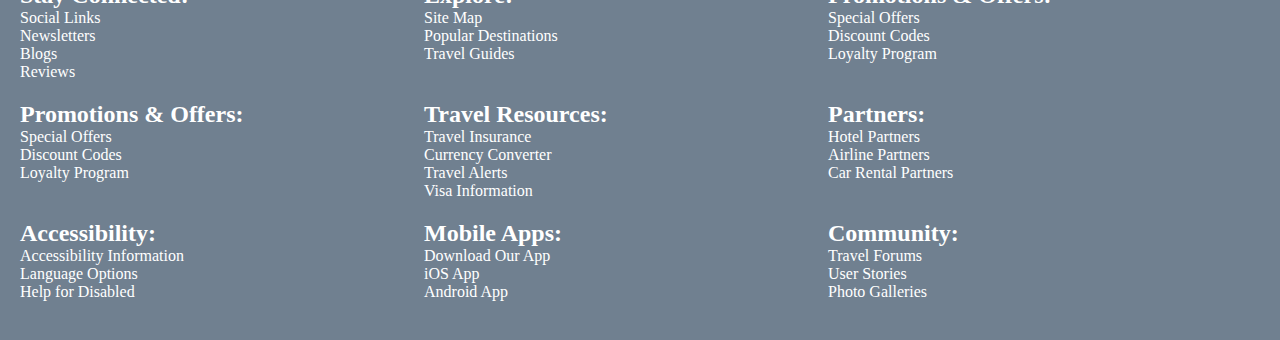
==== commit 8d4871bc: "Update index.html" ====
--- a/index.html
+++ b/index.html
@@ -380,6 +380,12 @@
   <p>User Stories</p>
   <p>Photo Galleries</p>
 </div>
+<pre>
+      
+      <br><br><br><br>
+      
+    </pre>
+    
   </div>
   
   <script>
--- a/HolidayAt0.css
+++ b/HolidayAt0.css
@@ -70,6 +70,45 @@
   color: seashell;
 }
 .explore-btn p:hover{
+  color: white;
+  background-color: slategrey;
+}
+fieldset{
+  text-align: center;
+  font-size: 2rem;
+  color: slategrey;
+  margin: 20px;
+  min-height: 300px;
+  border-radius: 70px;
+}
+input{
+  color: slategrey;
+  font-size: 2rem;
+  text-align: center;
+  min-width: 40%;
+  min-height: 70px;
+  margin: 20px;
+  border-radius: 20px;
+}
+.date{
+  background-color: white;
+  color: slategrey;
+}
+input .placeholder{
+  margin: 20px;
+}
+input p{
+  text-align: center
+}
+.search-btn{
+  color: slategrey;
+  background-color: white;
+  font-size: 2rem;
+  height: 50px;
+  width: 150px;
+  border-radius: 10px;
+}
+.search-btn:hover{
   color: white;
   background-color: slategrey;
 }
